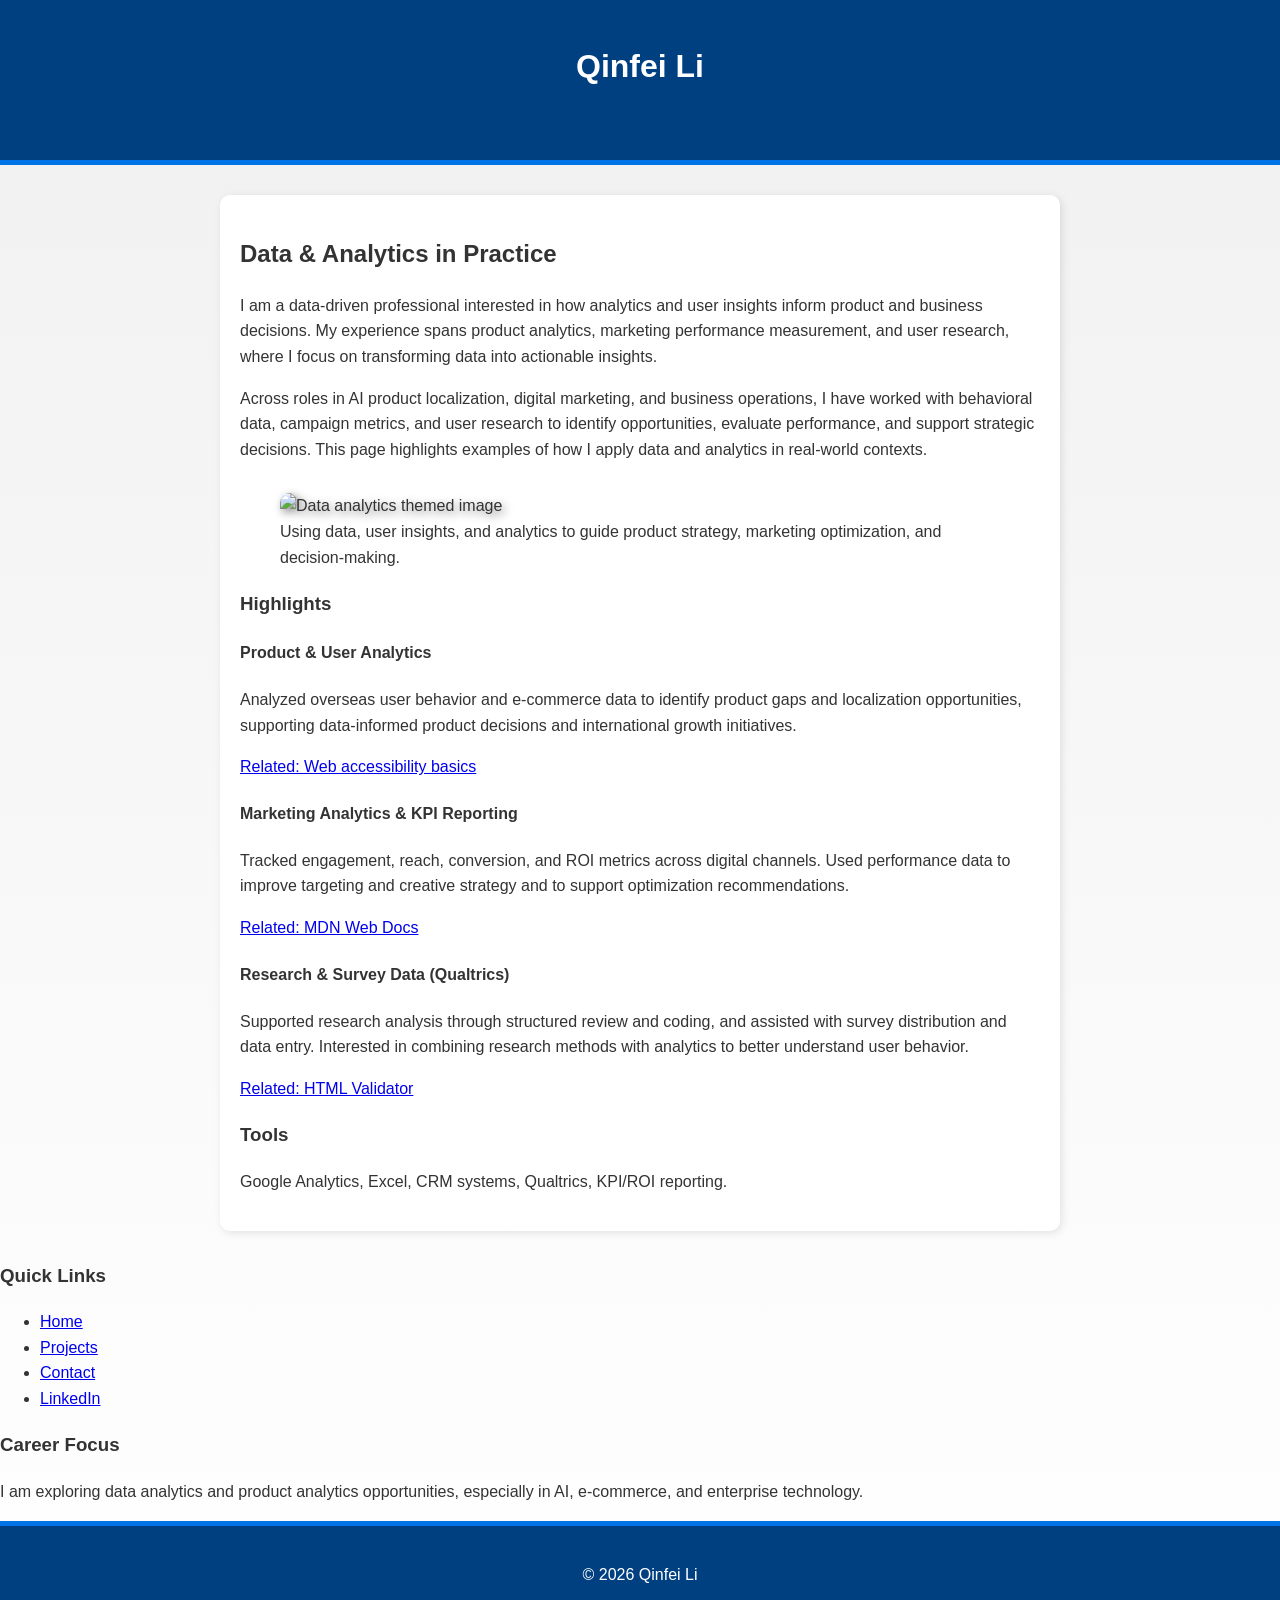
==== page2.html @ d808f5d6 "Add page2.html for Data & Analytics overview This HTML file outlines a personal webpage for Qinfei L" ====
<!DOCTYPE html>
<html lang="en">
<head>
  <meta charset="UTF-8" />
  <meta name="viewport" content="width=device-width, initial-scale=1" />
  <title>Qinfei Li | Data & Analytics</title>
  <link rel="stylesheet" href="styles.css" />
</head>

<body>
  <header class="site-header">
    <h1 class="site-title">Qinfei Li</h1>

    <!-- Nav uses Flexbox -->
    <nav class="site-nav" aria-label="Primary">
      <a href="index.html">Home</a>
      <a href="page2.html" aria-current="page">Data & Analytics</a>
      <a href="index.html#projects">Projects</a>
      <a href="index.html#contact">Contact</a>
    </nav>
  </header>

  <!-- Outer layout uses Grid -->
  <main class="page-grid">
    <section class="content" aria-labelledby="page2-title">
      <h2 id="page2-title">Data & Analytics in Practice</h2>

      <p>
        I am a data-driven professional interested in how analytics and user insights inform product and business decisions.
        My experience spans product analytics, marketing performance measurement, and user research, where I focus on transforming
        data into actionable insights.
      </p>

      <p>
        Across roles in AI product localization, digital marketing, and business operations, I have worked with behavioral data,
        campaign metrics, and user research to identify opportunities, evaluate performance, and support strategic decisions.
        This page highlights examples of how I apply data and analytics in real-world contexts.
      </p>

      <figure class="feature">
        <img src="images/feature.jpg" alt="Data analytics themed image" />
        <figcaption>
          Using data, user insights, and analytics to guide product strategy, marketing optimization, and decision-making.
        </figcaption>
      </figure>

      <h3>Highlights</h3>

      <!-- Inner layout uses Flexbox (nested inside Grid content area) -->
      <div class="card-row">
        <article class="card">
          <h4>Product & User Analytics</h4>
          <p>
            Analyzed overseas user behavior and e-commerce data to identify product gaps and localization opportunities,
            supporting data-informed product decisions and international growth initiatives.
          </p>
          <p><a href="https://www.w3.org/WAI/fundamentals/accessibility-intro/" target="_blank" rel="noopener">Related: Web accessibility basics</a></p>
        </article>

        <article class="card">
          <h4>Marketing Analytics & KPI Reporting</h4>
          <p>
            Tracked engagement, reach, conversion, and ROI metrics across digital channels. Used performance data to improve
            targeting and creative strategy and to support optimization recommendations.
          </p>
          <p><a href="https://developer.mozilla.org/" target="_blank" rel="noopener">Related: MDN Web Docs</a></p>
        </article>

        <article class="card">
          <h4>Research & Survey Data (Qualtrics)</h4>
          <p>
            Supported research analysis through structured review and coding, and assisted with survey distribution and data entry.
            Interested in combining research methods with analytics to better understand user behavior.
          </p>
          <p><a href="https://validator.w3.org/" target="_blank" rel="noopener">Related: HTML Validator</a></p>
        </article>
      </div>

      <h3>Tools</h3>
      <p>
        Google Analytics, Excel, CRM systems, Qualtrics, KPI/ROI reporting.
      </p>
    </section>

    <aside class="sidebar" aria-label="Sidebar">
      <h3>Quick Links</h3>
      <ul>
        <li><a href="index.html">Home</a></li>
        <li><a href="index.html#projects">Projects</a></li>
        <li><a href="index.html#contact">Contact</a></li>
        <li><a href="https://www.linkedin.com/" target="_blank" rel="noopener">LinkedIn</a></li>
      </ul>

      <h3>Career Focus</h3>
      <p>
        I am exploring data analytics and product analytics opportunities, especially in AI, e-commerce, and enterprise technology.
      </p>
    </aside>
  </main>

  <footer class="site-footer">
    <p>&copy; 2026 Qinfei Li</p>
  </footer>
</body>
</html>
---- styles.css ----
/* Google Font */
body {
  font-family: 'Roboto', sans-serif;
  line-height: 1.6;
  margin: 0;
  padding: 0;
  background: linear-gradient(to bottom, #f0f0f0, #ffffff); /* Technique 1: gradient background */
  color: #333;
}

/* Header with border */
header {
  text-align: center;
  padding: 20px;
  background-color: #004080;
  color: white;
  border-bottom: 5px solid #0073e6; /* Technique 2: border */
}

/* Navigation */
nav ul {
  display: flex;
  justify-content: center;
  list-style: none;
  padding: 10px;
  background-color: #e6f0ff;
  margin: 0;
}

nav ul li {
  margin: 0 15px;
}

nav a {
  text-decoration: none;
  color: #004080;
  font-weight: bold;
}

nav a:hover {
  color: #0073e6;
}

/* Sections */
section {
  max-width: 800px;
  margin: 30px auto;
  padding: 20px;
  background-color: #ffffff;
  border-radius: 10px;
  box-shadow: 2px 2px 8px rgba(0,0,0,0.1);
}

/* Images with filter */
img {
  max-width: 100%;
  height: auto; /* maintain aspect ratio */
  border-radius: 10px;
  filter: drop-shadow(3px 3px 5px gray); /* Technique 3: CSS filter */
  margin-top: 15px;
}

/* Footer */
footer {
  text-align: center;
  padding: 20px;
  background-color: #004080;
  color: white;
  border-top: 5px solid #0073e6;
}

footer a {
  color: #fff;
  text-decoration: underline;
}
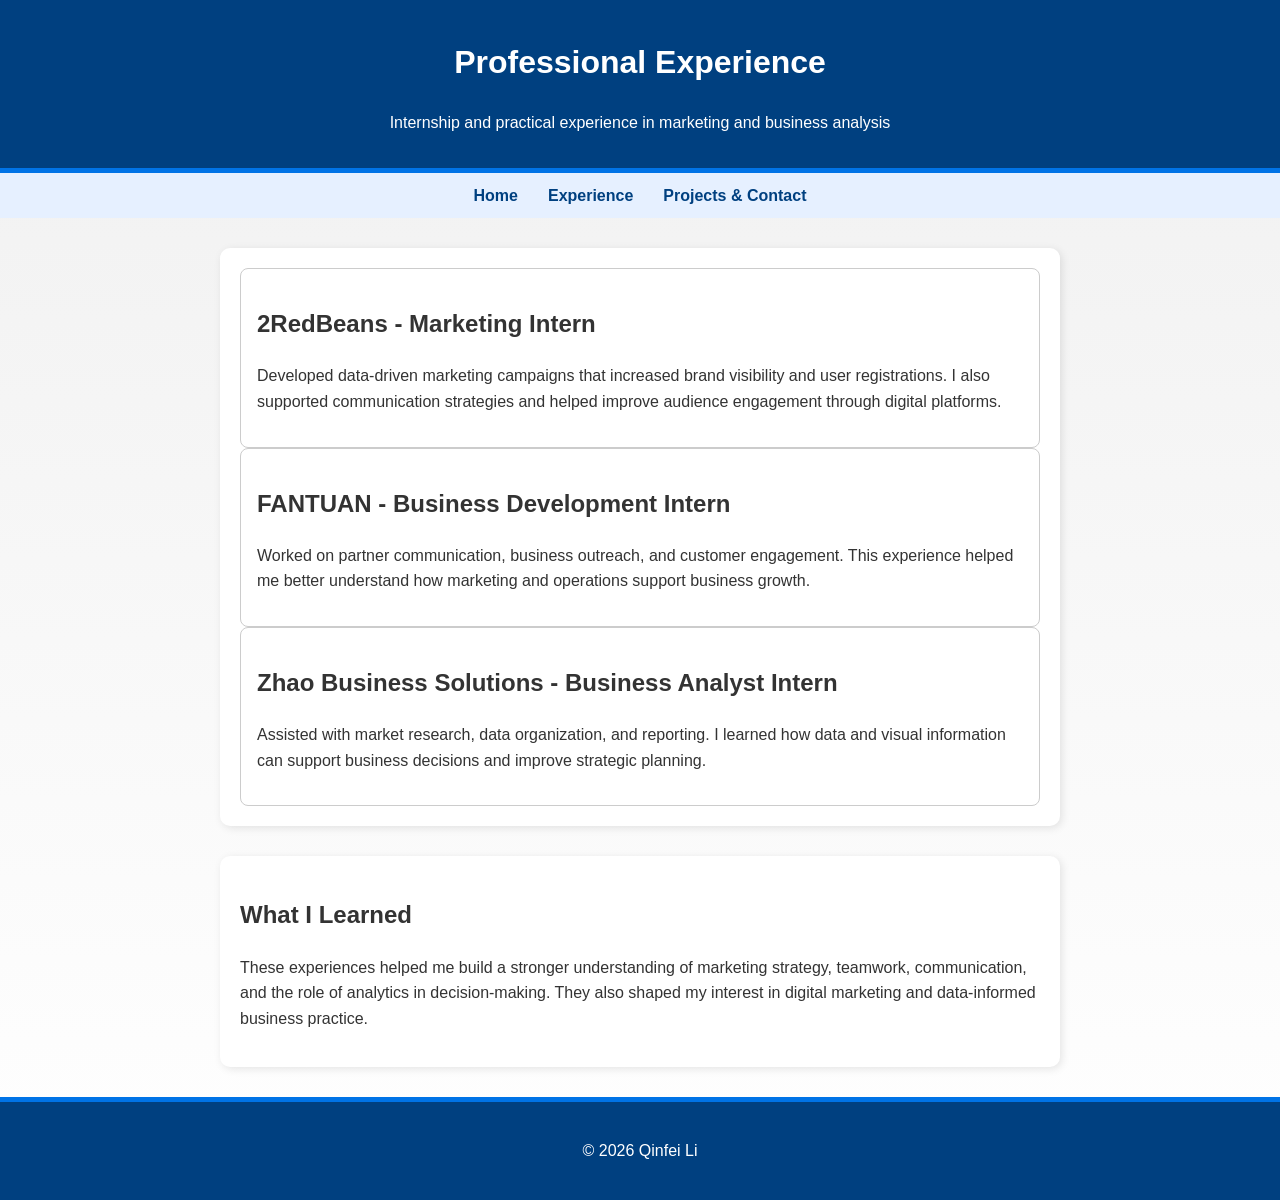
==== commit a28f6ea8: "Update page2.html for experience section and title" ====
--- a/page2.html
+++ b/page2.html
@@ -2,103 +2,49 @@
 <html lang="en">
 <head>
   <meta charset="UTF-8" />
-  <meta name="viewport" content="width=device-width, initial-scale=1" />
-  <title>Qinfei Li | Data & Analytics</title>
+  <meta name="viewport" content="width=device-width, initial-scale=1.0" />
+  <title>Qinfei Li | Experience</title>
   <link rel="stylesheet" href="styles.css" />
 </head>
-
 <body>
   <header class="site-header">
-    <h1 class="site-title">Qinfei Li</h1>
-
-    <!-- Nav uses Flexbox -->
-    <nav class="site-nav" aria-label="Primary">
-      <a href="index.html">Home</a>
-      <a href="page2.html" aria-current="page">Data & Analytics</a>
-      <a href="index.html#projects">Projects</a>
-      <a href="index.html#contact">Contact</a>
-    </nav>
+    <h1>Professional Experience</h1>
+    <p>Internship and practical experience in marketing and business analysis</p>
   </header>
 
-  <!-- Outer layout uses Grid -->
-  <main class="page-grid">
-    <section class="content" aria-labelledby="page2-title">
-      <h2 id="page2-title">Data & Analytics in Practice</h2>
+  <nav>
+    <ul class="nav-list">
+      <li><a href="index.html">Home</a></li>
+      <li><a href="page2.html">Experience</a></li>
+      <li><a href="page3.html">Projects & Contact</a></li>
+    </ul>
+  </nav>
 
-      <p>
-        I am a data-driven professional interested in how analytics and user insights inform product and business decisions.
-        My experience spans product analytics, marketing performance measurement, and user research, where I focus on transforming
-        data into actionable insights.
-      </p>
+  <main>
+    <section class="experience-grid">
+      <article class="card">
+        <h2>2RedBeans - Marketing Intern</h2>
+        <p>Developed data-driven marketing campaigns that increased brand visibility and user registrations. I also supported communication strategies and helped improve audience engagement through digital platforms.</p>
+      </article>
 
-      <p>
-        Across roles in AI product localization, digital marketing, and business operations, I have worked with behavioral data,
-        campaign metrics, and user research to identify opportunities, evaluate performance, and support strategic decisions.
-        This page highlights examples of how I apply data and analytics in real-world contexts.
-      </p>
+      <article class="card">
+        <h2>FANTUAN - Business Development Intern</h2>
+        <p>Worked on partner communication, business outreach, and customer engagement. This experience helped me better understand how marketing and operations support business growth.</p>
+      </article>
 
-      <figure class="feature">
-        <img src="images/feature.jpg" alt="Data analytics themed image" />
-        <figcaption>
-          Using data, user insights, and analytics to guide product strategy, marketing optimization, and decision-making.
-        </figcaption>
-      </figure>
-
-      <h3>Highlights</h3>
-
-      <!-- Inner layout uses Flexbox (nested inside Grid content area) -->
-      <div class="card-row">
-        <article class="card">
-          <h4>Product & User Analytics</h4>
-          <p>
-            Analyzed overseas user behavior and e-commerce data to identify product gaps and localization opportunities,
-            supporting data-informed product decisions and international growth initiatives.
-          </p>
-          <p><a href="https://www.w3.org/WAI/fundamentals/accessibility-intro/" target="_blank" rel="noopener">Related: Web accessibility basics</a></p>
-        </article>
-
-        <article class="card">
-          <h4>Marketing Analytics & KPI Reporting</h4>
-          <p>
-            Tracked engagement, reach, conversion, and ROI metrics across digital channels. Used performance data to improve
-            targeting and creative strategy and to support optimization recommendations.
-          </p>
-          <p><a href="https://developer.mozilla.org/" target="_blank" rel="noopener">Related: MDN Web Docs</a></p>
-        </article>
-
-        <article class="card">
-          <h4>Research & Survey Data (Qualtrics)</h4>
-          <p>
-            Supported research analysis through structured review and coding, and assisted with survey distribution and data entry.
-            Interested in combining research methods with analytics to better understand user behavior.
-          </p>
-          <p><a href="https://validator.w3.org/" target="_blank" rel="noopener">Related: HTML Validator</a></p>
-        </article>
-      </div>
-
-      <h3>Tools</h3>
-      <p>
-        Google Analytics, Excel, CRM systems, Qualtrics, KPI/ROI reporting.
-      </p>
+      <article class="card">
+        <h2>Zhao Business Solutions - Business Analyst Intern</h2>
+        <p>Assisted with market research, data organization, and reporting. I learned how data and visual information can support business decisions and improve strategic planning.</p>
+      </article>
     </section>
 
-    <aside class="sidebar" aria-label="Sidebar">
-      <h3>Quick Links</h3>
-      <ul>
-        <li><a href="index.html">Home</a></li>
-        <li><a href="index.html#projects">Projects</a></li>
-        <li><a href="index.html#contact">Contact</a></li>
-        <li><a href="https://www.linkedin.com/" target="_blank" rel="noopener">LinkedIn</a></li>
-      </ul>
-
-      <h3>Career Focus</h3>
-      <p>
-        I am exploring data analytics and product analytics opportunities, especially in AI, e-commerce, and enterprise technology.
-      </p>
-    </aside>
+    <section class="intro-box">
+      <h2>What I Learned</h2>
+      <p>These experiences helped me build a stronger understanding of marketing strategy, teamwork, communication, and the role of analytics in decision-making. They also shaped my interest in digital marketing and data-informed business practice.</p>
+    </section>
   </main>
 
-  <footer class="site-footer">
+  <footer>
     <p>&copy; 2026 Qinfei Li</p>
   </footer>
 </body>
--- a/styles.css
+++ b/styles.css
@@ -73,3 +73,101 @@
   color: #fff;
   text-decoration: underline;
 }
+/* --- Header / Footer --- */
+.site-header {
+  padding: 1rem;
+}
+
+.site-title {
+  margin: 0 0 0.5rem 0;
+}
+
+.site-footer {
+  padding: 1rem;
+  text-align: center;
+}
+
+/* --- Nav (Flexbox) --- */
+.site-nav {
+  display: flex;
+  flex-wrap: wrap;
+  gap: 0.75rem;
+  justify-content: center;
+  align-items: center;
+}
+
+.site-nav a[aria-current="page"] {
+  font-weight: 700;
+  text-decoration: underline;
+}
+
+/* --- Page 2 outer layout (Grid) --- */
+.page-grid {
+  display: grid;
+  grid-template-columns: 2fr 1fr;
+  gap: 1rem;
+  padding: 1rem;
+  max-width: 1100px;
+  margin: 0 auto;
+}
+
+.content,
+.sidebar {
+  padding: 1rem;
+  border: 1px solid #ccc;
+  border-radius: 8px;
+}
+
+/* --- Image keeps aspect ratio --- */
+.feature img {
+  max-width: 100%;
+  height: auto;
+  display: block;
+}
+
+/* --- Nested inner layout (Flexbox) --- */
+.card-row {
+  display: flex;
+  flex-wrap: wrap;
+  gap: 1rem;
+}
+
+.card {
+  flex: 1 1 240px;
+  border: 1px solid #ccc;
+  border-radius: 8px;
+  padding: 1rem;
+}
+
+/* --- Responsive breakpoint --- */
+@media (max-width: 800px) {
+  .page-grid {
+    grid-template-columns: 1fr;
+  }
+}
+/* ===== A3 Page 2 layout (Nested Grid + Flex) ===== */
+.page-grid {
+  display: grid;
+  grid-template-columns: 2fr 1fr;
+  gap: 1rem;
+  max-width: 1100px;
+  margin: 0 auto;
+  :contentReference[oaicite:24]{index=24}rd-row {
+  display: flex;
+  flex-wrap: wrap;
+  gap: 1rem;
+}
+
+.card {
+  flex: 1 1 240px;
+  border: 1px solid #ccc;
+  border-radius: 10px;
+  padding: 1rem;
+}
+
+/* Responsive */
+@media (max-width: 800px) {
+  .page-grid {
+    grid-template-columns: 1fr;
+  }
+}
